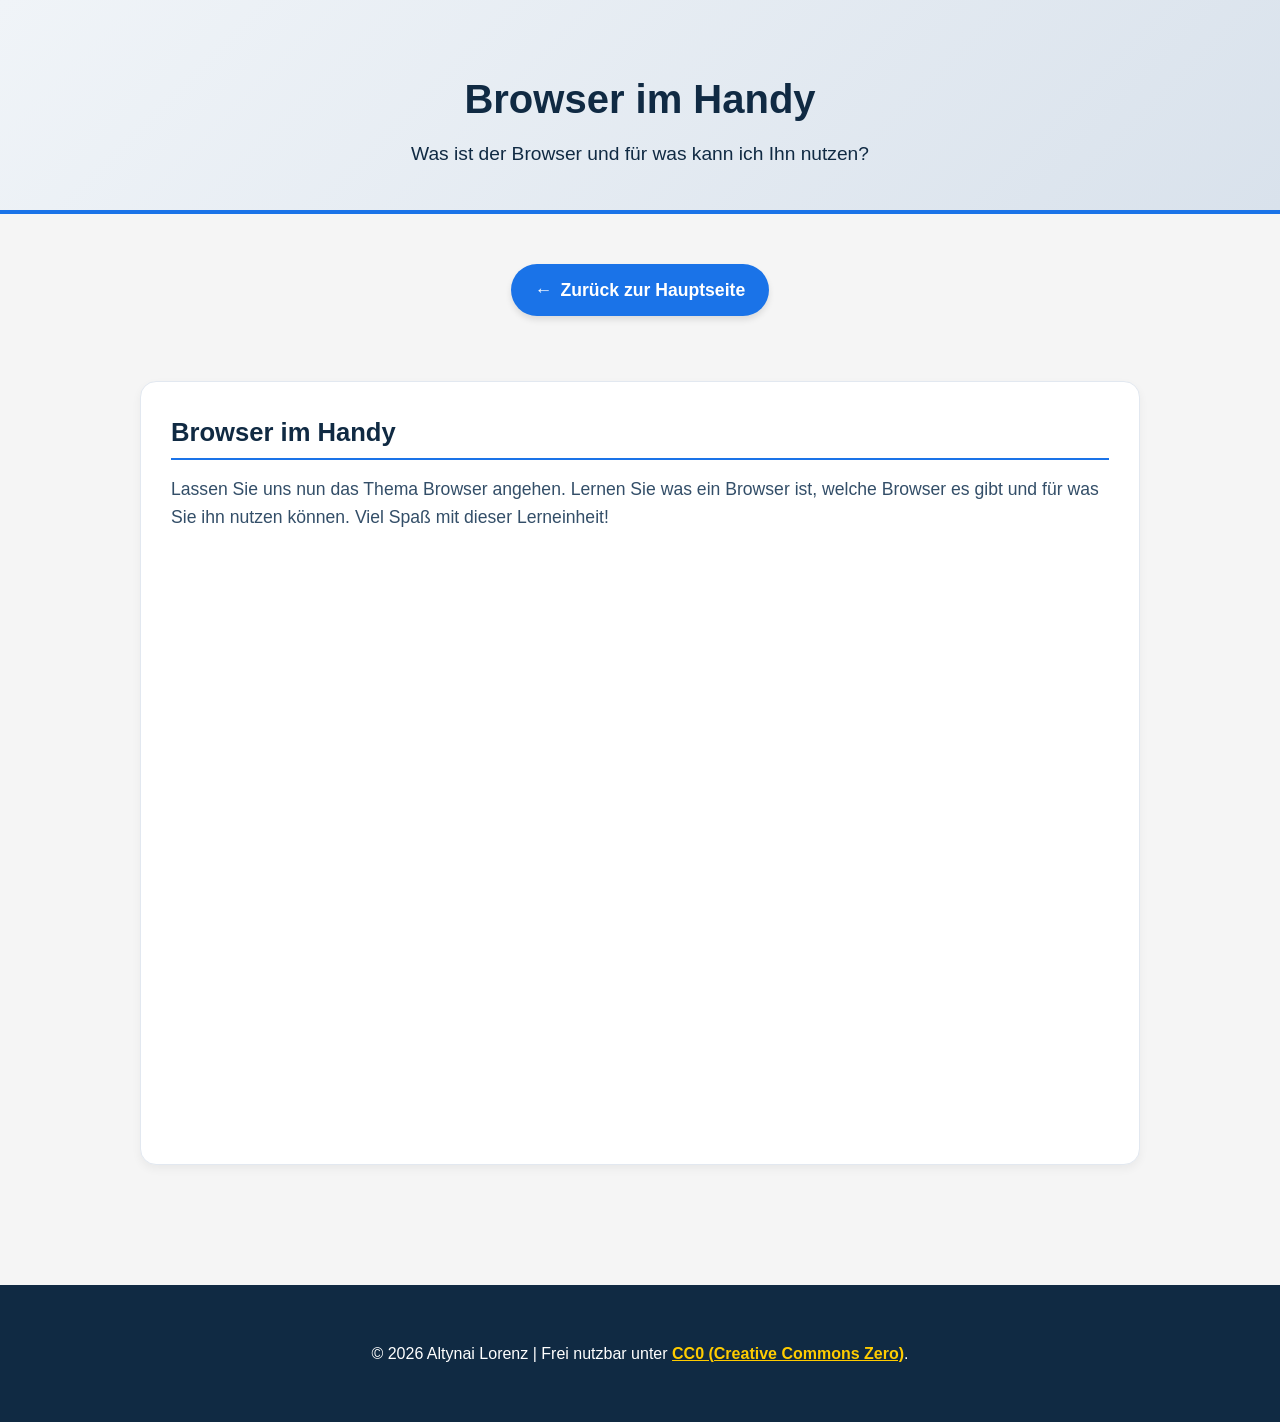
==== browser-learnings_AL.html @ 2bbdd4d8 "Add files via upload" ====
<!DOCTYPE html>
<html lang="de">
<head>
    <meta charset="UTF-8">
    <meta name="viewport" content="width=device-width, initial-scale=1.0">
    <title>Browser im Handy</title>
    <link rel="stylesheet" href="style.css">
</head>
<body>
<header>
    <h1>Browser im Handy</h1> 
    <p class="intro">Was ist der Browser und für was kann ich Ihn nutzen?</p>
</header>

<main>
	<section>
		<nav aria-label="Seiten-Navigation">
    		<a href="index.html" class="btn-back">
        		<span aria-hidden="true">&larr;</span> Zurück zur Hauptseite
    		</a>
		</nav>
	<ol class="step-list">
    	<li class="step-item">
            <div class="step-text">
                <h2>Browser im Handy</h2>
                <p>
                    Lassen Sie uns nun das Thema Browser angehen. Lernen Sie was ein Browser ist, welche Browser es gibt und für was Sie ihn nutzen können.

					Viel Spaß mit dieser Lerneinheit!
                </p>
                
                <div class="h5p-container">
                    <iframe src="https://app.lumi.education/api/v1/run/Nr2oe1/embed" 
                        width="1088" 
                        height="720" 
                        frameborder="0" 
                        allowfullscreen="allowfullscreen" 
                        allow="geolocation *; microphone *; camera *; midi *; encrypted-media *">
                    </iframe>
                </div>
            </div> </li>
	</ol>

	</section>
</main>

</body>
<footer>
    <p>&copy; 2026 Altynai Lorenz | Frei nutzbar unter <a href="https://creativecommons.org/publicdomain/zero/1.0/deed.de" target="_blank" rel="noopener">CC0 (Creative Commons Zero)</a>.</p>
</footer>
</html>
---- style.css ----
/* 1. Allgemeine Basis-Einstellungen & Barrierefreiheit*/
body {
	font-family: Arial, sans-serif;
   	margin: 0;
   	background: #f5f5f5;
   	line-height: 1.6; 
   	color: #222222;
}


a:focus, button:focus {
   	outline: 4px solid #ffcc00 !important;
   	outline-offset: 2px;
}

/* 2. Header & Einleitungen*/

header {
   	text-align: center;
   	padding: 40px 20px;
   	background: linear-gradient(135deg, #f0f4f8 0%, #d9e2ec 100%);
   	border-bottom: 4px solid #1a73e8;
   	margin-bottom: 20px;
}

header h1 {
   	color: #102a43;
   	font-size: 2.5rem;
   	margin-bottom: 8px;
}

.intro {
   	font-size: 1.2rem;
   	color: #102a43;
   	max-width: 600px;
   	margin: 0 auto;
}

section {
   	padding: 30px 20px;
   	text-align: center;
}

/* 3. Hauptseite: Grid & Kachel */

.grid {
   	display: grid;
   	grid-template-columns: repeat(auto-fit, minmax(240px, 1fr));
   	gap: 20px;
   	max-width: 1000px;
   	margin: auto;
}

.tile {
   	display: flex;
   	flex-direction: column;
   	justify-content: center;
   	align-items: center;
   	min-height: 140px;
   	padding: 25px;
   	background: #ffffff;
   	color: #1a73e8;
   	text-decoration: none;
   	border: 3px solid #1a73e8;
   	border-radius: 12px;
   	font-weight: bold;
   	font-size: 1.3rem;
   	box-shadow: 0 4px 6px rgba(0,0,0,0.1);
   	transition: all 0.2s ease-in-out;
}

.tile:hover, .tile:focus {
   	background: #1a73e8;
   	color: #ffffff !important;
   	transform: translateY(-3px);
   	box-shadow: 0 8px 15px rgba(0,0,0,0.2);
   	outline: 4px solid #ffcc00;
   	outline-offset: 2px;
}

.tile-title {
   	display: block;
   	margin-bottom: 5px;
}

.tile-desc {
   	display: block;
   	font-size: 1rem;
   	font-weight: normal;
   	margin-top: 8px;
   	color: #334e68;
}

.tile:hover .tile-desc, .tile:focus .tile-desc {
   color: #ffffff;
}

/* 4. Interaktive Elemente (H5P, Iframes, Medien) */

.h5p-container {
   	max-width: 1000px;
   	margin: 30px auto;
   	position: relative;
   	width: 100%;
   	padding-top: 56.25%; 
}

iframe {
   	position: absolute;
   	top: 0;
   	left: 0;
   	width: 100%;
   	height: 100%;
   	border: none;
   	overflow: hidden;
}

video {
   	display: block;
   	max-width: 800px;
   	width: 100%;
   	height: auto;
   	margin: 20px auto;
   	border-radius: 8px;
   	box-shadow: 0 4px 10px rgba(0,0,0,0.08);
}

.audio-player {
   	display: flex;
   	justify-content: center;
   	align-items: center;
   	gap: 10px;
}


button#playBtn {
   	display: inline-flex;
   	align-items: center;
   	gap: 12px;
   	padding: 18px 36px;          
   	background-color: #1a73e8;   
   	color: #ffffff;
   	font-weight: bold;
   	font-size: 1.4rem;           
   	border: none;
   	border-radius: 50px; 
   	box-shadow: 0 6px 15px rgba(0, 0, 0, 0.15);
   	transition: all 0.2s ease;
   	cursor: pointer;
}

button#playBtn:hover {
   	background-color: #1558b0; 
   	box-shadow: 0 8px 20px rgba(0, 0, 0, 0.2);
   	transform: scale(1.02);      
}

button#playBtn:focus {
   	outline: 4px solid #ffcc00; 
   	outline-offset: 4px;
}
/* 5. Buttons & Navigation */
   

.btn-back {
   	display: inline-flex;
   	align-items: center;
   	gap: 8px;
   	padding: 12px 24px;
   	background-color: #1a73e8; 
   	color: #ffffff !important;
   	text-decoration: none;
   	border-radius: 50px; 
   	font-weight: bold;
   	font-size: 1.1rem;
   	border: none;
   	box-shadow: 0 4px 6px rgba(0, 0, 0, 0.1);
   	transition: all 0.2s ease;
   	cursor: pointer;
   	margin-bottom: 25px;
}

.btn-back:hover {
   	background-color: #1558b0; 
   	-shadow: 0 6px 12px rgba(0, 0, 0, 0.15);
}

.btn-back:focus {
   	outline: 4px solid #ffcc00; 
   	outline-offset: 2px;
}

/* 6. Unterseiten: Listen & Lern-Schritte (Flexbox Layout) */

ol.step-list {
   	list-style: none;
   	padding: 0;
   	margin: 40px auto 0 auto; 
   	max-width: 1000px;
}

.step-item {
   	display: flex;
   	flex-direction: row;
   	gap: 30px;
   	background: #ffffff;
   	margin-bottom: 40px;
   	padding: 30px;
   	border-radius: 16px;
   	box-shadow: 0 4px 10px rgba(0, 0, 0, 0.05);
   	border: 1px solid #e2e8f0;
   	text-align: left;
   	align-items: center; 
}


.step-image-container {
   	flex: 0 0 35%; 
   	max-width: 35%;
   	display: flex;
   	justify-content: center;   
   	align-items: center;       
}


.step-image {
   	width: 100%;
   	max-width: 280px; 
   	height: auto;        
   	display: block;     
   	object-fit: contain; 
   	border-radius: 8px;
   	border: 2px solid #d9e2ec;
}


img[src*="intro/"] {
   	width: 180px !important;       
   	max-width: 180px !important;
   	height: 180px !important;     
   	object-fit: contain !important;
   	display: block !important;
   	margin: 25px 0 !important;     
   	border: 1px solid #cbd5e1 !important;
   	border-radius: 24px !important; 
   	box-shadow: 0 6px 12px rgba(0,0,0,0.08) !important;
}


.step-text {
   	flex: 1;
   	display: flex;
   	flex-direction: column;
   	justify-content: center;
}

.step-text h2 {
   	color: #102a43;
   	font-size: 1.6rem;
   	margin-top: 0;
   	margin-bottom: 15px;
   	border-bottom: 2px solid #1a73e8;
   	padding-bottom: 5px;
}

.step-text strong {
   	display: block;
   	color: #1a73e8;
   	font-size: 1.2rem;
   	margin-top: 25px;          
   	margin-bottom: 8px;
}

.step-text p {
   	font-family: Arial, sans-serif;
   	font-size: 1.1rem;
   	margin: 0 0 15px 0;
   	color: #334e68;
}

.step-text ul {
   	margin: 10px 0 20px 0;
   	padding-left: 25px;
}

.step-text li {
   	font-family: Arial, sans-serif;
   	font-size: 1.1rem;
   	color: #334e68;
   	margin-bottom: 10px;
   	line-height: 1.6;
}


.step-text .app-store-image {
   	display: block !important;          
   	clear: both !important;             
   	max-width: 210px !important;        
   	width: 100% !important;
   	height: auto !important;
   	margin: 30px auto 35px auto !important; 
   	border-radius: 12px;
   	border: 1px solid #d9e2ec;
   	box-shadow: 0 4px 12px rgba(0, 0, 0, 0.06);
}

.section-divider {
   	border: 0;
   	height: 2px;
   	background: #d9e2ec;
   	margin: 60px auto;
   	max-width: 900px;
}

.quiz-intro {
   	color: #334e68;
   	font-size: 1.2rem;
   	margin-bottom: 20px;
}

/* 7. Footer & Responsive Anpassungen */

footer {
   	text-align: center;
   	padding: 40px 20px;
   	background: #102a43;
   	color: white;
   	margin-top: 50px;
}

footer a {
   	color: #ffcc00;
   	font-weight: bold;
   	text-decoration: underline;
}


@media (max-width: 768px) {
   	.step-item {
      	flex-direction: column;
      	padding: 20px;
      	gap: 20px;
   	}

   	.step-image-container {
      	width: 100%;
      	max-width: 100%;
      	height: auto;
      	flex: none;
   	}	
   
   	.step-image {
      	max-width: 100%;
   	}
   
   	.app-store-image {
      	margin: 15px auto 25px auto;
   	}
	
   	.h5p-container {
      	padding-top: 110%;
   	}

   	.h5p-container iframe {
      	height: 100% !important; 
   	}
}

button#playBtn {
      	font-size: 1.2rem;
      	padding: 14px 28px;
      	width: 100%;
      	justify-content: center;
   }
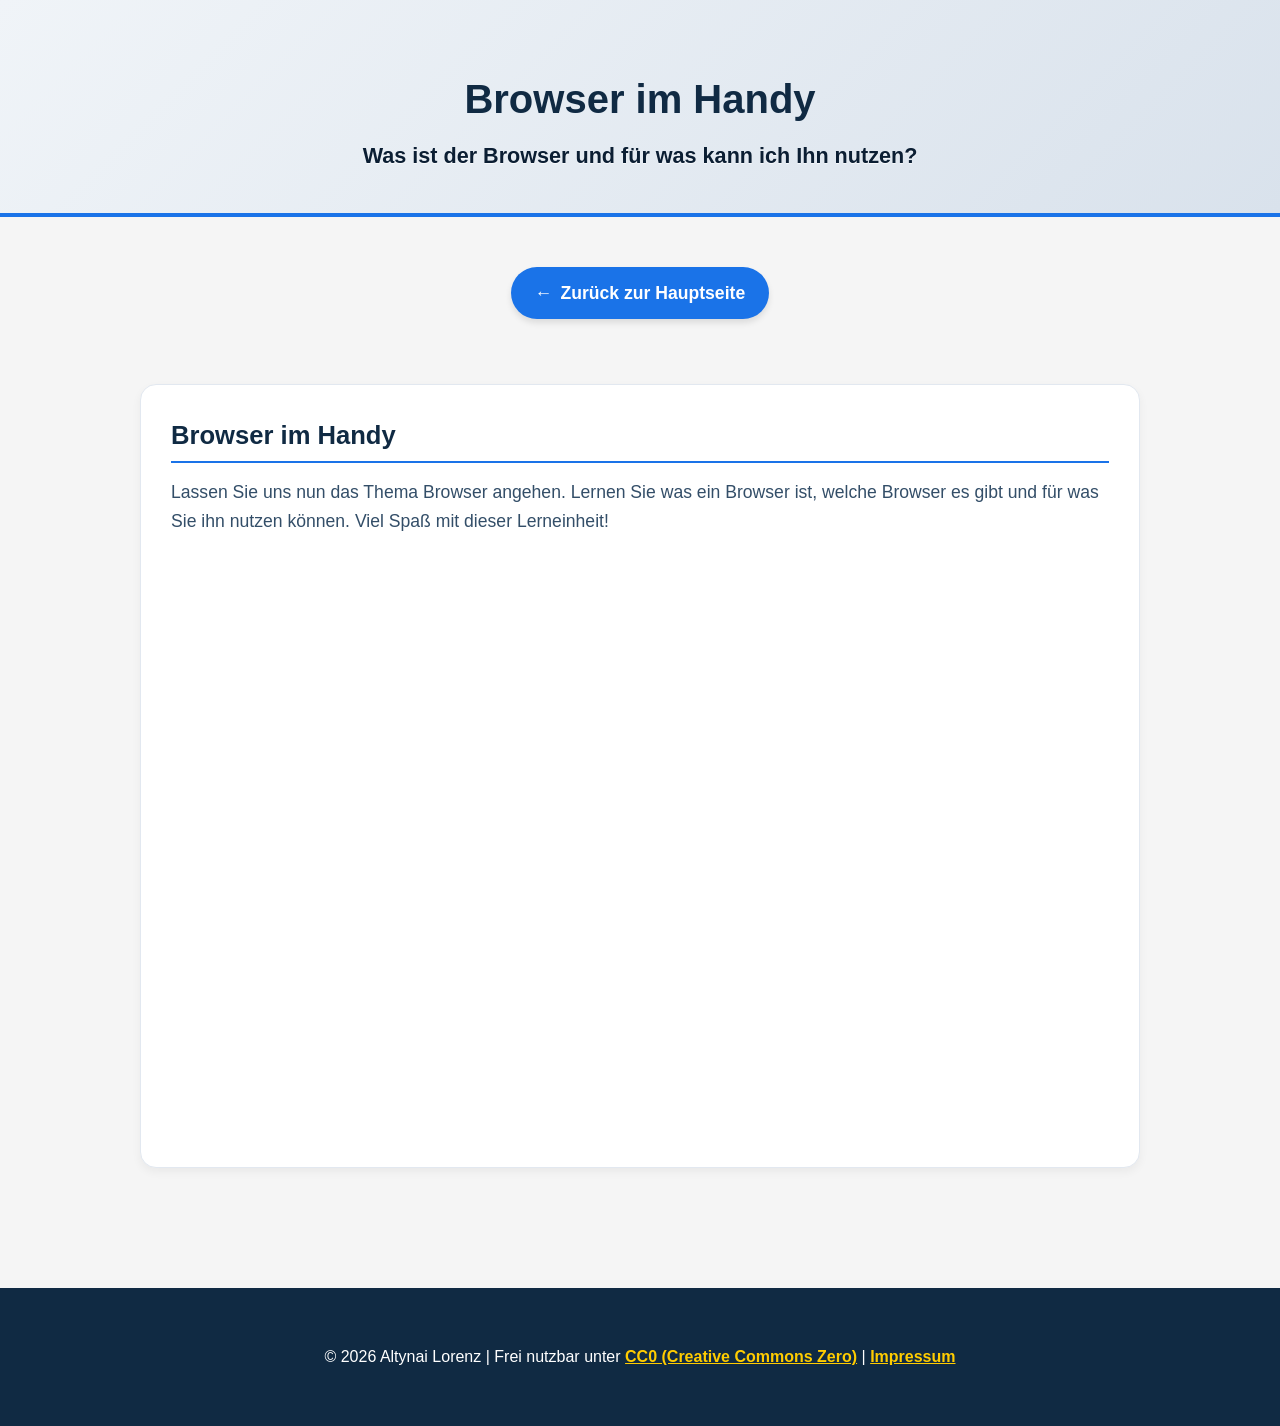
==== commit 3932eade: "Update browser-learnings_AL.html" ====
--- a/browser-learnings_AL.html
+++ b/browser-learnings_AL.html
@@ -46,6 +46,6 @@
 
 </body>
 <footer>
-    <p>&copy; 2026 Altynai Lorenz | Frei nutzbar unter <a href="https://creativecommons.org/publicdomain/zero/1.0/deed.de" target="_blank" rel="noopener">CC0 (Creative Commons Zero)</a>.</p>
+    <p>&copy; 2026 Altynai Lorenz | Frei nutzbar unter <a href="https://creativecommons.org/publicdomain/zero/1.0/deed.de" target="_blank" rel="noopener">CC0 (Creative Commons Zero)</a> | <a href="impressum.html">Impressum</a></p>
 </footer>
 </html>
--- a/style.css
+++ b/style.css
@@ -30,10 +30,12 @@
 }
 
 .intro {
-   	font-size: 1.2rem;
-   	color: #102a43;
-   	max-width: 600px;
+   	font-size: 1.35rem;       
+   	color: #0b1e33;             
+   	font-weight: 600;           
+   	max-width: 650px;
    	margin: 0 auto;
+   	text-shadow: 0 1px 1px rgba(255, 255, 255, 0.8);
 }
 
 section {
@@ -355,7 +357,7 @@
    
    	.app-store-image {
       	margin: 15px auto 25px auto;
-   	}
+   	}
 	
    	.h5p-container {
       	padding-top: 110%;
